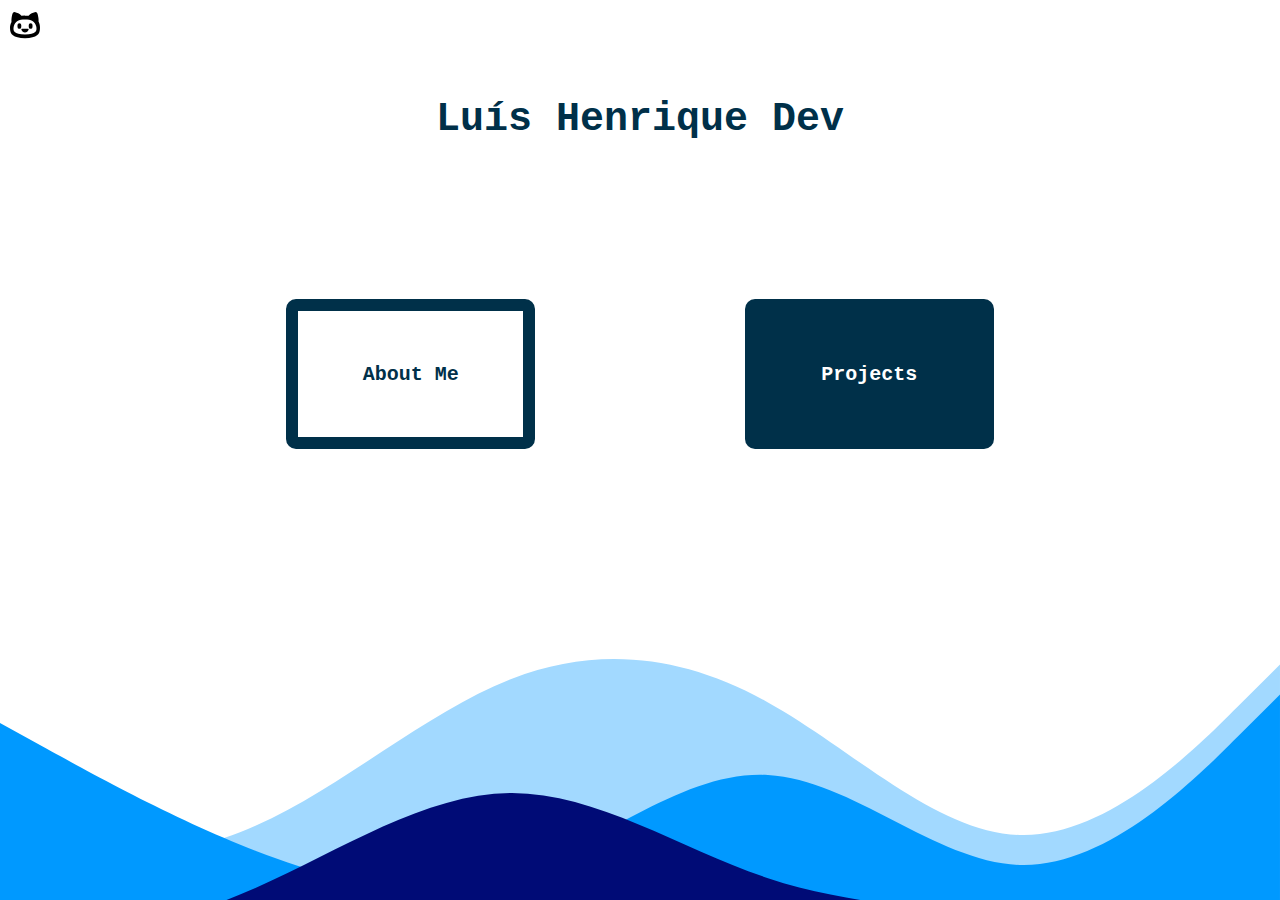
==== index.html @ c1c093e1 "New version responsive" ====
<!DOCTYPE html>
<html lang="pt-BR">
<head>
	<meta charset="UTF-8">
	<meta http-equiv="X-UA-Compatible" content="IE=edge">
	<meta name="viewport" content="width=device-width, initial-scale=1.0">
	<title>Luís Henrique Dev</title>
	<link rel="stylesheet" href="./css/main.css">
	<link rel="stylesheet" href="./css/small.css">
	<link rel="stylesheet" href="./css/waves.css">
	<link rel="stylesheet" href="./css/projects.css">
	<link rel="stylesheet" href="./css/about_me.css">
	<link rel="shortcut icon" href="assets/small_pic.png" type="image/x-icon">
</head>
<body>
	<a href="https://github.com/LuisHenriqueFA14" id="github">
		<svg viewBox="0 0 16 16" version="1.1" width="30" height="30" aria-hidden="true"><path fill-rule="evenodd" d="M1.326 1.973a1.2 1.2 0 011.49-.832c.387.112.977.307 1.575.602.586.291 1.243.71 1.7 1.296.022.027.042.056.061.084A13.22 13.22 0 018 3c.67 0 1.289.037 1.861.108l.051-.07c.457-.586 1.114-1.004 1.7-1.295a9.654 9.654 0 011.576-.602 1.2 1.2 0 011.49.832c.14.493.356 1.347.479 2.29.079.604.123 1.28.07 1.936.541.977.773 2.11.773 3.301C16 13 14.5 15 8 15s-8-2-8-5.5c0-1.034.238-2.128.795-3.117-.08-.712-.034-1.46.052-2.12.122-.943.34-1.797.479-2.29zM8 13.065c6 0 6.5-2 6-4.27C13.363 5.905 11.25 5 8 5s-5.363.904-6 3.796c-.5 2.27 0 4.27 6 4.27z"></path><path d="M4 8a1 1 0 012 0v1a1 1 0 01-2 0V8zm2.078 2.492c-.083-.264.146-.492.422-.492h3c.276 0 .505.228.422.492C9.67 11.304 8.834 12 8 12c-.834 0-1.669-.696-1.922-1.508zM10 8a1 1 0 112 0v1a1 1 0 11-2 0V8z"></path></svg>
	</a>
	<div id="main">
		<div id="content_main">
			<div id="main_title">
				<h1>Luís Henrique Dev</h1>
			</div>
			<div id="buttons">
				<input type="button" class="main_buttons" id="about_me_button" value="About Me">
				<input type="button" class="main_buttons" id="projects_button" value="Projects">
			</div>
		</div>
	</div>
	<div id="projects">
		<div id="return_projects">
			<img src="./assets/arrow.png" alt="Return" width="4%" class="return_button" id="return_projects_button">
		</div>
		<div id="projects_content">
		</div>
	</div>
	<div id="about_me">
		<div id="return_about_me">
			<img src="./assets/arrow.png" alt="Return" width="4%" class="return_button" id="return_about_me_button">
		</div>
		<div id="about_me_content">
			<div id="my_image_div">
				<img src="./assets/big_pic.png" alt="Me" id="my_image">
			</div>
			<div id="my_text">
				<h2>Hi!</h2>
				<h3>My name is Luís Henrique, i'm 14 years old and i love programming and coding.</h3>
				<h3>I have been studying programming for almost 1 year, and i can't stop doing that.</h3>
				<h3>I'm actually studying full-stack web development, robotics, advanced algorithm and creation of native apps.</h3>
				<h3>I've been working with Rust, JavaScript, C++, Java, C#, HTML5, CSS3, Python3; and some frameworks: Materialize, React, Electron, Expo.</h3>
				<h3>My native language is portuguese, and i'm from Brazil. But i have an intermediary english.</h3>
			</div>
		</div>
	</div>

	<div id="waves">
		
		<svg class="wave" id="first_wave" xmlns="http://www.w3.org/2000/svg" viewBox="0 0 1440 320"><path fill="#a2d9ff" fill-opacity="1" d="M0,256L48,256C96,256,192,256,288,213.3C384,171,480,85,576,48C672,11,768,21,864,74.7C960,128,1056,224,1152,224C1248,224,1344,128,1392,80L1440,32L1440,320L1392,320C1344,320,1248,320,1152,320C1056,320,960,320,864,320C768,320,672,320,576,320C480,320,384,320,288,320C192,320,96,320,48,320L0,320Z"></path></svg>

		<!-- <svg xmlns="http://www.w3.org/2000/svg" viewBox="0 0 1440 320"><path fill="#0099ff" fill-opacity="1" d="M0,256L48,213.3C96,171,192,85,288,80C384,75,480,149,576,186.7C672,224,768,224,864,202.7C960,181,1056,139,1152,133.3C1248,128,1344,160,1392,176L1440,192L1440,320L1392,320C1344,320,1248,320,1152,320C1056,320,960,320,864,320C768,320,672,320,576,320C480,320,384,320,288,320C192,320,96,320,48,320L0,320Z"></path></svg> -->

		<svg class="wave" id="second_wave" xmlns="http://www.w3.org/2000/svg" viewBox="0 0 1440 320"><path fill="#0099ff" fill-opacity="1" d="M0,64L48,90.7C96,117,192,171,288,208C384,245,480,267,576,234.7C672,203,768,117,864,122.7C960,128,1056,224,1152,224C1248,224,1344,128,1392,80L1440,32L1440,320L1392,320C1344,320,1248,320,1152,320C1056,320,960,320,864,320C768,320,672,320,576,320C480,320,384,320,288,320C192,320,96,320,48,320L0,320Z"></path></svg>

		<svg class="wave" id="third_wave" xmlns="http://www.w3.org/2000/svg" viewBox="0 0 1440 320"><path fill="#000b76" fill-opacity="1" d="M0,256L48,245.3C96,235,192,213,288,170.7C384,128,480,64,576,64C672,64,768,128,864,160C960,192,1056,192,1152,208C1248,224,1344,256,1392,272L1440,288L1440,320L1392,320C1344,320,1248,320,1152,320C1056,320,960,320,864,320C768,320,672,320,576,320C480,320,384,320,288,320C192,320,96,320,48,320L0,320Z"></path></svg>
	</div>
	<script type="module" src="./js/main.js"></script>
	<script type="module" src="./js/projects.js"></script>
	<script type="module" src="./js/about_me.js"></script>
</body>
</html>
---- css/main.css ----
html * {
	font-family: Courier;
}

#github {
	z-index: 4;
	position: fixed;
	left: 10px;
	top: 10px;
}

#content_main {
	/* display: none; */
	margin-top: 4%;
	text-align: center;
}

#content_main * {
	padding: 10px;
}

#main_title {
	font-size: 20px;
	color: #003049;
}

.main_buttons {
	margin: 100px;
	width: 20%;
	height: 150px;
	font-weight: bold;
	font-size: 20px;
	outline: none;
	transition: transform .4s;
}

.main_buttons:hover {
	cursor: pointer;
	transform: scale(1.08);
}

#about_me_button {
	color: #003049;
	background-color: white;
	border-color: #003049;
	border-style: solid;
	border-width: 12px;
	border-radius: 10px;
}

#projects_button {
	background-color: #003049;
	border: none;
	border-radius: 10px;
	color: white;
}
---- css/small.css ----
@media (max-width: 860px) {
	.wave {
		position: fixed;
	}
	#first_wave {
		margin-bottom: 10px;
	}
	#second_wave {
		margin-bottom: 50px;
	}
	#third_wave {
		bottom: -30px;
		animation: smallMoveWave3 3s ease-in-out infinite alternate;
	}
	#content_main {
		padding: 0;
		margin: 0;
		margin-top: 50px;
	}
	#content_main * {
		padding: 0;
	}
	.main_buttons {
		padding: 0;
		margin: 0;
		margin-top: 20%;
		margin-left: 2%;
		margin-right: 2%;
		width: 35%;
		height: 150px;
	}

	.return_button {
		width: 10%;
		text-align: center;
		margin-top: 2%;
		transition: transform .2s;
	}

	.repo_project {
		font-size: 70%;
		margin-left: 10px;
	}
}
---- css/waves.css ----
.wave {
	position: fixed;
	left: 0px;
	right: 0px;
	bottom: -120px;
	z-index: -1;
	/* display: none; */
}

#first_wave {
	bottom: -20px;
	/* left: 100px; */
	animation: moveWave1 8s 1.2s alternate-reverse infinite;
}

#second_wave {
	bottom: -50px;
	animation: moveWave2 3s 1.2s ease-in-out infinite alternate;
}

#third_wave {
	left: -100px;
	animation: moveWave3 3s ease-in-out infinite alternate;
	/* animation: comeBack 1s ease normal; */
	left: 0;
	/* z-index: 1; */
	/* animation: flyingWave 2s none normal;
	animation: returningWave 2s none normal; */
}

@keyframes moveWave1 {
	from {
		transform: translateX(320px);
	}
}

@keyframes moveWave2 {
	from {
		transform: translateX(0px);
	}
}

@keyframes moveWave3 {
	from {
		transform: translateX(600px);
	}
}

@keyframes flyingWave {
	100% {
		bottom: 100%;
	}
}

@keyframes returningWave {
	0% {
		bottom: 100%;
	}
	100% {
		bottom: -120px;
	}
}

@keyframes comeBack {
	100% {
		left: -100px;
	}
}
---- css/projects.css ----
#projects {
	display: none;
	position: absolute;
	left: 0;
	right: 0;
	bottom: 0;
	top: 100%;
	z-index: 3;
	background-color: #000b76;
}

#return_projects {
	text-align: center;
}

.return_button {
	text-align: center;
	margin-top: 2%;
	transition: transform .2s;
}

.return_button:hover {
	cursor: pointer;
	transform: scale(1.08);
}

#projects_content {
	background-color: #000b76;
	position: relative;
	text-align: center;
	margin-top: 5%;
}

.repo_project {
	display: inline-block;
	text-align: center;
	width: 50%;
	border-radius: 5px;
	padding: 1px;
	margin: 10px;
	background-color: white;
	transition: transform .4s;
}

.repo_project:hover {
	transform: scale(1.08);
}

a {
	text-decoration: none;
	color: #000b76;
}

@keyframes showProjects {
	to {
		display: block;
		/* transform: translateY(1000px); */
		top: 0;
	}
}

@keyframes hideProjects {
	to {
		display: none;
		/* transform: translateY(1000px); */
		top: 100%;
	}
}
---- css/about_me.css ----
#about_me {
	display: none;
	position: absolute;
	left: 0;
	right: 0;
	bottom: 0;
	top: 100%;
	z-index: 3;
	background-color: #000b76;
}

#return_about_me {
	text-align: center;
}

#my_image_div {
	text-align: center;
}

#my_image {
	border-radius: 50%;
	margin-top: 2%;
}

#about_me_content {
	background-color: #000b76;
	color: white;
	text-align: center;
}

@keyframes showAboutMe {
	to {
		display: block;
		/* transform: translateY(1000px); */
		top: 0;
	}
}

@keyframes hideAboutMe {
	to {
		display: none;
		/* transform: translateY(1000px); */
		top: 100%;
	}
}
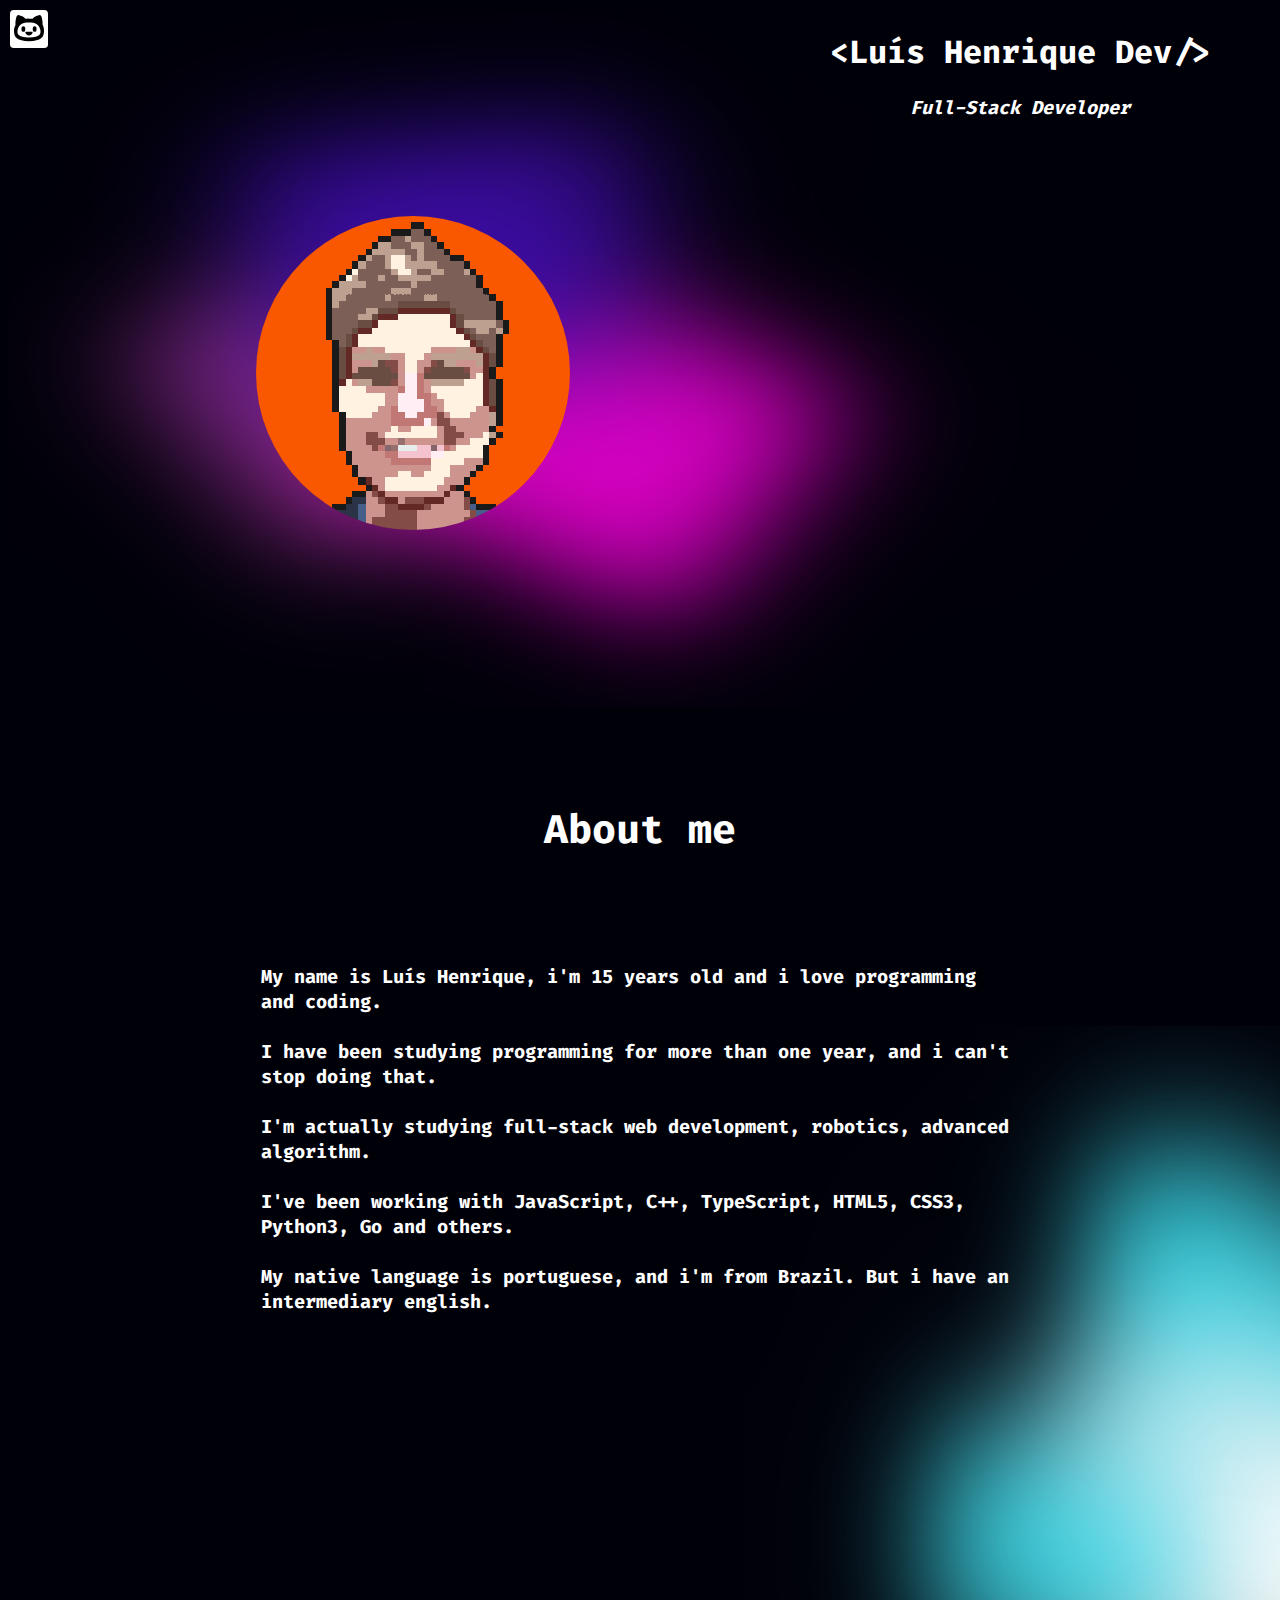
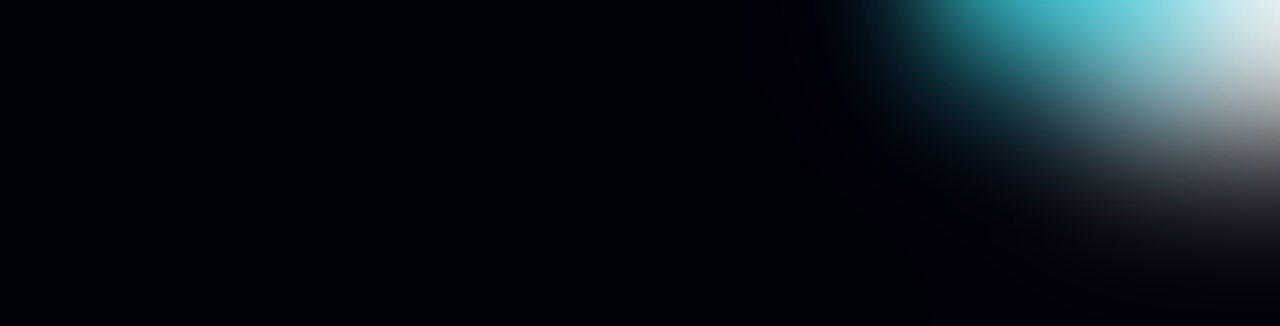
==== commit 36ace0a4: "Getting started :tada: (no responsive)" ====
--- a/index.html
+++ b/index.html
@@ -1,70 +1,45 @@
 <!DOCTYPE html>
-<html lang="pt-BR">
+<html lang="en">
 <head>
 	<meta charset="UTF-8">
-	<meta http-equiv="X-UA-Compatible" content="IE=edge">
 	<meta name="viewport" content="width=device-width, initial-scale=1.0">
 	<title>Luís Henrique Dev</title>
-	<link rel="stylesheet" href="./css/main.css">
-	<link rel="stylesheet" href="./css/small.css">
-	<link rel="stylesheet" href="./css/waves.css">
-	<link rel="stylesheet" href="./css/projects.css">
-	<link rel="stylesheet" href="./css/about_me.css">
-	<link rel="shortcut icon" href="assets/small_pic.png" type="image/x-icon">
+	<link rel="stylesheet" href="./css/styles.css">
+	<link rel="shortcut icon" href="./static/small_pic.png" type="image/x-icon">
+	<link rel="preconnect" href="https://fonts.googleapis.com">
+	<link rel="preconnect" href="https://fonts.gstatic.com" crossorigin>
+	<link href="https://fonts.googleapis.com/css2?family=Fira+Code:wght@600&display=swap" rel="stylesheet">
 </head>
 <body>
-	<a href="https://github.com/LuisHenriqueFA14" id="github">
-		<svg viewBox="0 0 16 16" version="1.1" width="30" height="30" aria-hidden="true"><path fill-rule="evenodd" d="M1.326 1.973a1.2 1.2 0 011.49-.832c.387.112.977.307 1.575.602.586.291 1.243.71 1.7 1.296.022.027.042.056.061.084A13.22 13.22 0 018 3c.67 0 1.289.037 1.861.108l.051-.07c.457-.586 1.114-1.004 1.7-1.295a9.654 9.654 0 011.576-.602 1.2 1.2 0 011.49.832c.14.493.356 1.347.479 2.29.079.604.123 1.28.07 1.936.541.977.773 2.11.773 3.301C16 13 14.5 15 8 15s-8-2-8-5.5c0-1.034.238-2.128.795-3.117-.08-.712-.034-1.46.052-2.12.122-.943.34-1.797.479-2.29zM8 13.065c6 0 6.5-2 6-4.27C13.363 5.905 11.25 5 8 5s-5.363.904-6 3.796c-.5 2.27 0 4.27 6 4.27z"></path><path d="M4 8a1 1 0 012 0v1a1 1 0 01-2 0V8zm2.078 2.492c-.083-.264.146-.492.422-.492h3c.276 0 .505.228.422.492C9.67 11.304 8.834 12 8 12c-.834 0-1.669-.696-1.922-1.508zM10 8a1 1 0 112 0v1a1 1 0 11-2 0V8z"></path></svg>
-	</a>
-	<div id="main">
-		<div id="content_main">
-			<div id="main_title">
-				<h1>Luís Henrique Dev</h1>
-			</div>
-			<div id="buttons">
-				<input type="button" class="main_buttons" id="about_me_button" value="About Me">
-				<input type="button" class="main_buttons" id="projects_button" value="Projects">
-			</div>
+	<div id="home">
+		<a href="https://github.com/LuisHenriqueFA14" id="github">
+			<svg viewBox="0 0 16 16" version="1.1" width="30" height="30" aria-hidden="true"><path fill-rule="evenodd" d="M1.326 1.973a1.2 1.2 0 011.49-.832c.387.112.977.307 1.575.602.586.291 1.243.71 1.7 1.296.022.027.042.056.061.084A13.22 13.22 0 018 3c.67 0 1.289.037 1.861.108l.051-.07c.457-.586 1.114-1.004 1.7-1.295a9.654 9.654 0 011.576-.602 1.2 1.2 0 011.49.832c.14.493.356 1.347.479 2.29.079.604.123 1.28.07 1.936.541.977.773 2.11.773 3.301C16 13 14.5 15 8 15s-8-2-8-5.5c0-1.034.238-2.128.795-3.117-.08-.712-.034-1.46.052-2.12.122-.943.34-1.797.479-2.29zM8 13.065c6 0 6.5-2 6-4.27C13.363 5.905 11.25 5 8 5s-5.363.904-6 3.796c-.5 2.27 0 4.27 6 4.27z"></path><path d="M4 8a1 1 0 012 0v1a1 1 0 01-2 0V8zm2.078 2.492c-.083-.264.146-.492.422-.492h3c.276 0 .505.228.422.492C9.67 11.304 8.834 12 8 12c-.834 0-1.669-.696-1.922-1.508zM10 8a1 1 0 112 0v1a1 1 0 11-2 0V8z"></path></svg>
+		</a>
+		<img id="pfp" src="./static/big_pic.png">
+		<div id="name" align="center">
+			<h1><span><</span>Luís Henrique Dev<span>/></span></h1>
+			<h3 style="font-style: italic;">Full-Stack Developer</h2>
 		</div>
+		<img id="blur1" src="./static/home_blur.png" width="1300px" height="700px">
 	</div>
-	<div id="projects">
-		<div id="return_projects">
-			<img src="./assets/arrow.png" alt="Return" width="4%" class="return_button" id="return_projects_button">
-		</div>
-		<div id="projects_content">
-		</div>
+	<div id="about">
+		<br> <br> <br>
+		<h1 align="center" style="font-size: 250%;">About me</h1>
+		<br> <br> <br>
+		<h3 id="about-me-text">
+			My name is Luís Henrique, i'm 15 years old and i love programming and coding.
+			<br> <br>
+			I have been studying programming for more than one year, and i can't stop doing that.
+			<br> <br>
+			I'm actually studying full-stack web development, robotics, advanced algorithm.
+			<br> <br>
+			I've been working with JavaScript, C++, TypeScript, HTML5, CSS3, Python3, Go and others.
+			<br> <br>
+			My native language is portuguese, and i'm from Brazil. But i have an intermediary english.
+			<br> <br>
+		</h3>
+		<br> <br> <br> <br> <br> <br> <br> <br>
+		<img src="./static/about_blur.png" id="about-blur" width="100%" height="100%">
 	</div>
-	<div id="about_me">
-		<div id="return_about_me">
-			<img src="./assets/arrow.png" alt="Return" width="4%" class="return_button" id="return_about_me_button">
-		</div>
-		<div id="about_me_content">
-			<div id="my_image_div">
-				<img src="./assets/big_pic.png" alt="Me" id="my_image">
-			</div>
-			<div id="my_text">
-				<h2>Hi!</h2>
-				<h3>My name is Luís Henrique, i'm 14 years old and i love programming and coding.</h3>
-				<h3>I have been studying programming for almost 1 year, and i can't stop doing that.</h3>
-				<h3>I'm actually studying full-stack web development, robotics, advanced algorithm and creation of native apps.</h3>
-				<h3>I've been working with Rust, JavaScript, C++, Java, C#, HTML5, CSS3, Python3; and some frameworks: Materialize, React, Electron, Expo.</h3>
-				<h3>My native language is portuguese, and i'm from Brazil. But i have an intermediary english.</h3>
-			</div>
-		</div>
-	</div>
-
-	<div id="waves">
-		
-		<svg class="wave" id="first_wave" xmlns="http://www.w3.org/2000/svg" viewBox="0 0 1440 320"><path fill="#a2d9ff" fill-opacity="1" d="M0,256L48,256C96,256,192,256,288,213.3C384,171,480,85,576,48C672,11,768,21,864,74.7C960,128,1056,224,1152,224C1248,224,1344,128,1392,80L1440,32L1440,320L1392,320C1344,320,1248,320,1152,320C1056,320,960,320,864,320C768,320,672,320,576,320C480,320,384,320,288,320C192,320,96,320,48,320L0,320Z"></path></svg>
-
-		<!-- <svg xmlns="http://www.w3.org/2000/svg" viewBox="0 0 1440 320"><path fill="#0099ff" fill-opacity="1" d="M0,256L48,213.3C96,171,192,85,288,80C384,75,480,149,576,186.7C672,224,768,224,864,202.7C960,181,1056,139,1152,133.3C1248,128,1344,160,1392,176L1440,192L1440,320L1392,320C1344,320,1248,320,1152,320C1056,320,960,320,864,320C768,320,672,320,576,320C480,320,384,320,288,320C192,320,96,320,48,320L0,320Z"></path></svg> -->
-
-		<svg class="wave" id="second_wave" xmlns="http://www.w3.org/2000/svg" viewBox="0 0 1440 320"><path fill="#0099ff" fill-opacity="1" d="M0,64L48,90.7C96,117,192,171,288,208C384,245,480,267,576,234.7C672,203,768,117,864,122.7C960,128,1056,224,1152,224C1248,224,1344,128,1392,80L1440,32L1440,320L1392,320C1344,320,1248,320,1152,320C1056,320,960,320,864,320C768,320,672,320,576,320C480,320,384,320,288,320C192,320,96,320,48,320L0,320Z"></path></svg>
-
-		<svg class="wave" id="third_wave" xmlns="http://www.w3.org/2000/svg" viewBox="0 0 1440 320"><path fill="#000b76" fill-opacity="1" d="M0,256L48,245.3C96,235,192,213,288,170.7C384,128,480,64,576,64C672,64,768,128,864,160C960,192,1056,192,1152,208C1248,224,1344,256,1392,272L1440,288L1440,320L1392,320C1344,320,1248,320,1152,320C1056,320,960,320,864,320C768,320,672,320,576,320C480,320,384,320,288,320C192,320,96,320,48,320L0,320Z"></path></svg>
-	</div>
-	<script type="module" src="./js/main.js"></script>
-	<script type="module" src="./js/projects.js"></script>
-	<script type="module" src="./js/about_me.js"></script>
 </body>
-</html>+</html>
--- a/css/styles.css
+++ b/css/styles.css
@@ -0,0 +1,103 @@
+html, body {
+    overflow-x: hidden;
+}
+
+body {
+	font-family: 'Fira Code', monospace;
+}
+
+/* width */
+::-webkit-scrollbar {
+	width: 5px;
+}
+
+/* Track */
+::-webkit-scrollbar-track {
+	background: #888;
+}
+
+/* Handle */
+::-webkit-scrollbar-thumb {
+	background: #f1f1f1;
+	border-radius: 10px;
+}
+
+
+body {
+	background-color: #000009;
+}
+
+#name {
+	color: #FFFFFF;
+	position: absolute;
+	right: 70px;
+	top: 10px;
+}
+
+#blur1 {
+	margin-left: -170px;
+}
+
+#pfp {
+	position: absolute;
+	top: 24%;
+	left: 20%;
+	border-radius: 50%;
+}
+
+#github {
+	background-color: #FFFFFF;
+	padding: 0px;
+	padding-left: 4px;
+	padding-right: 4px;
+	padding-top: 3px;
+	border-radius: 10%;
+	position: absolute;
+	top: 10px;
+	left: 10px;
+}
+
+#about {
+	color: #FFFFFF;
+}
+
+#about-me-text {
+	margin-left: 20%;
+	margin-right: 20%;
+}
+
+#about-blur {
+	position: absolute;
+	right: -50%;
+	margin-top: -500px;
+	z-index: -1;
+}
+
+@media (max-width: 750px) {
+	#name {
+		margin-top: 35px;
+	}
+	#name h1 {
+		font-size: 150%;
+		/* margin-left: 10px; */
+		/* margin-right: 10px; */
+	}
+	#name h3 {
+		font-size: 100%;
+		/* margin-right: 10px; */
+		/* margin-left: 10px; */
+	}
+
+	#pfp {
+		margin-left: -27px;
+	}
+
+	#about-me-text {
+		margin-left: 10%;
+		margin-right: 10%;
+	}
+
+	#about-blur {
+		left: -170px;
+	}
+}
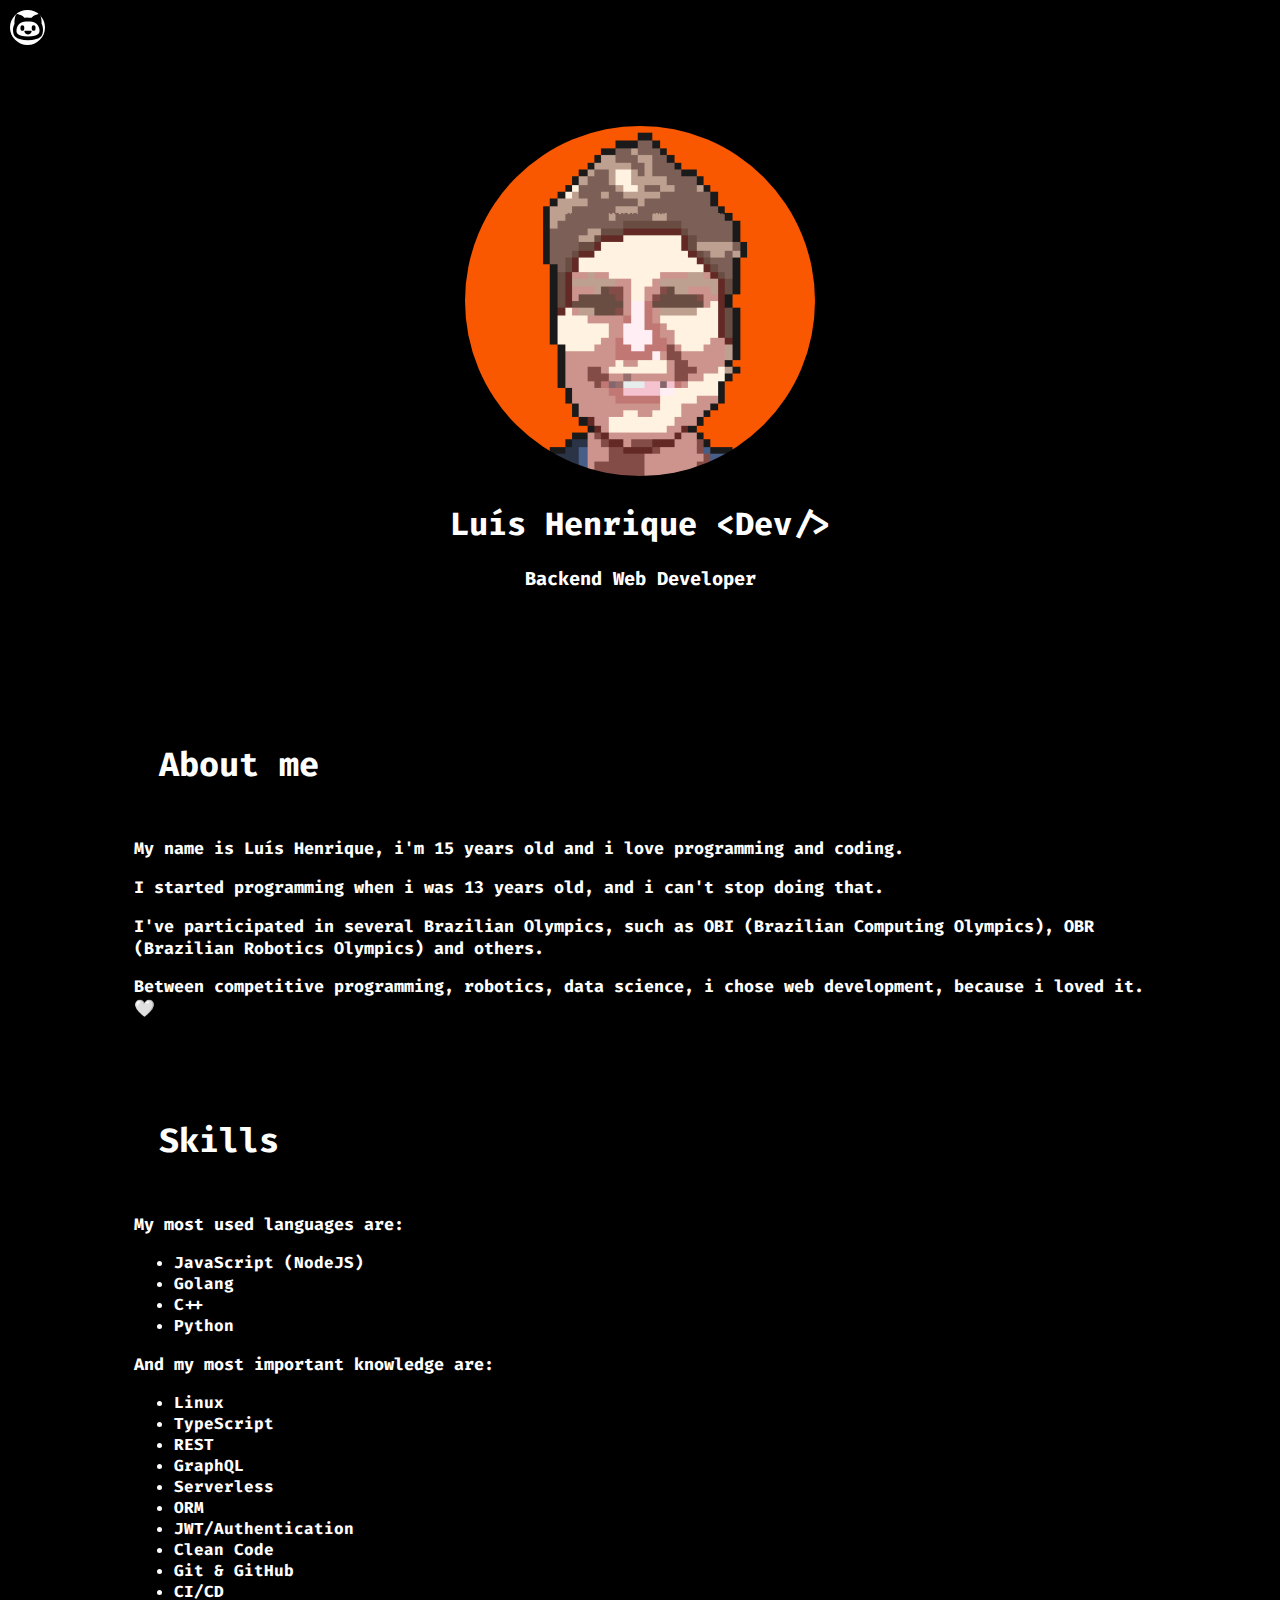
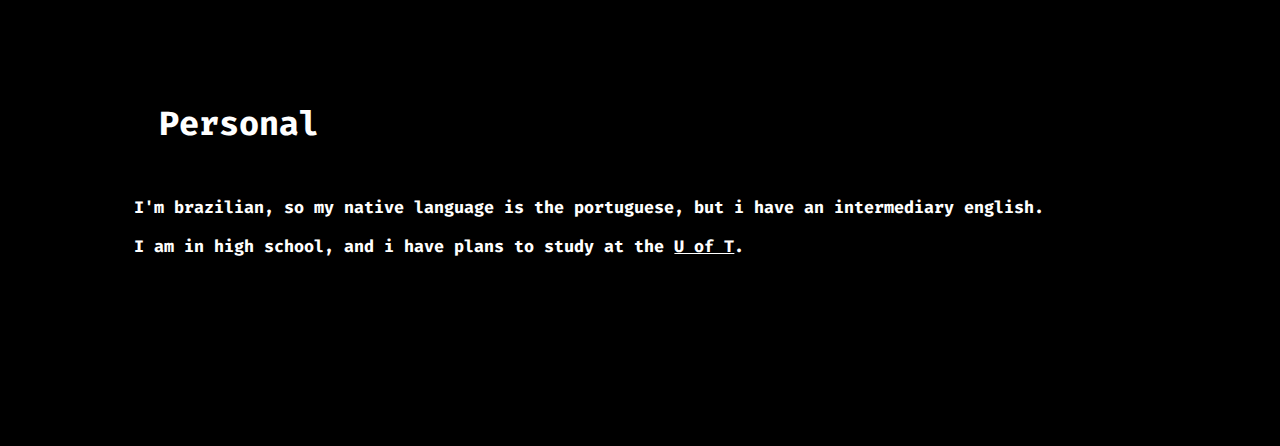
==== commit 407a55cb: "v4" ====
--- a/index.html
+++ b/index.html
@@ -5,41 +5,55 @@
 	<meta name="viewport" content="width=device-width, initial-scale=1.0">
 	<title>Luís Henrique Dev</title>
 	<link rel="stylesheet" href="./css/styles.css">
-	<link rel="shortcut icon" href="./static/small_pic.png" type="image/x-icon">
 	<link rel="preconnect" href="https://fonts.googleapis.com">
 	<link rel="preconnect" href="https://fonts.gstatic.com" crossorigin>
 	<link href="https://fonts.googleapis.com/css2?family=Fira+Code:wght@600&display=swap" rel="stylesheet">
 </head>
 <body>
-	<div id="home">
-		<a href="https://github.com/LuisHenriqueFA14" id="github">
+	<div id="github">
+		<a href="https://github.com/LuisHenriqueFA14">
 			<svg viewBox="0 0 16 16" version="1.1" width="30" height="30" aria-hidden="true"><path fill-rule="evenodd" d="M1.326 1.973a1.2 1.2 0 011.49-.832c.387.112.977.307 1.575.602.586.291 1.243.71 1.7 1.296.022.027.042.056.061.084A13.22 13.22 0 018 3c.67 0 1.289.037 1.861.108l.051-.07c.457-.586 1.114-1.004 1.7-1.295a9.654 9.654 0 011.576-.602 1.2 1.2 0 011.49.832c.14.493.356 1.347.479 2.29.079.604.123 1.28.07 1.936.541.977.773 2.11.773 3.301C16 13 14.5 15 8 15s-8-2-8-5.5c0-1.034.238-2.128.795-3.117-.08-.712-.034-1.46.052-2.12.122-.943.34-1.797.479-2.29zM8 13.065c6 0 6.5-2 6-4.27C13.363 5.905 11.25 5 8 5s-5.363.904-6 3.796c-.5 2.27 0 4.27 6 4.27z"></path><path d="M4 8a1 1 0 012 0v1a1 1 0 01-2 0V8zm2.078 2.492c-.083-.264.146-.492.422-.492h3c.276 0 .505.228.422.492C9.67 11.304 8.834 12 8 12c-.834 0-1.669-.696-1.922-1.508zM10 8a1 1 0 112 0v1a1 1 0 11-2 0V8z"></path></svg>
 		</a>
-		<img id="pfp" src="./static/big_pic.png">
-		<div id="name" align="center">
-			<h1><span><</span>Luís Henrique Dev<span>/></span></h1>
-			<h3 style="font-style: italic;">Full-Stack Developer</h2>
-		</div>
-		<img id="blur1" src="./static/home_blur.png" width="1300px" height="700px">
 	</div>
-	<div id="about">
-		<br> <br> <br>
-		<h1 align="center" style="font-size: 250%;">About me</h1>
-		<br> <br> <br>
-		<h3 id="about-me-text">
-			My name is Luís Henrique, i'm 15 years old and i love programming and coding.
-			<br> <br>
-			I have been studying programming for more than one year, and i can't stop doing that.
-			<br> <br>
-			I'm actually studying full-stack web development, robotics, advanced algorithm.
-			<br> <br>
-			I've been working with JavaScript, C++, TypeScript, HTML5, CSS3, Python3, Go and others.
-			<br> <br>
-			My native language is portuguese, and i'm from Brazil. But i have an intermediary english.
-			<br> <br>
-		</h3>
-		<br> <br> <br> <br> <br> <br> <br> <br>
-		<img src="./static/about_blur.png" id="about-blur" width="100%" height="100%">
+	<div id="introduction">
+		<img src="./static/pic.png">
+		<h1>Luís Henrique <span><</span>Dev<span>/></span></h1>
+		<h3>Backend Web Developer</h3>
+	</div>
+	<div id="about" class="diff">
+		<h2> About me</h2>
+		<p>My name is Luís Henrique, i'm 15 years old and i love programming and coding.</p>
+		<p>I started programming when i was 13 years old, and i can't stop doing that.</p>
+		<p>I've participated in several Brazilian Olympics, such as OBI (Brazilian Computing Olympics), OBR (Brazilian Robotics Olympics) and others.</p>
+		<p>Between competitive programming, robotics, data science, i chose web development, because i loved it. 🤍</p>
+	</div>
+	<div id="skills" class="diff">
+		<h2> Skills</h2>
+		<p>My most used languages are:</p>
+		<ul>
+			<li>JavaScript (NodeJS)</li>
+			<li>Golang</li>
+			<li>C++</li>
+			<li>Python</li>
+		</ul>
+		<p>And my most important knowledge are:</p>
+		<ul>
+			<li>Linux</li>
+			<li>TypeScript</li>
+			<li>REST</li>
+			<li>GraphQL</li>
+			<li>Serverless</li>
+			<li>ORM</li>
+			<li>JWT/Authentication</li>
+			<li>Clean Code</li>
+			<li>Git & GitHub</li>
+			<li>CI/CD</li>
+		</ul>
+	</div>
+	<div id="personal" class="diff">
+		<h2> Personal</h2>
+		<p>I'm brazilian, so my native language is the portuguese, but i have an intermediary english.</p>
+		<p>I am in high school, and i have plans to study at the <a href="https://www.utoronto.ca/">U of T</a>.</p>
 	</div>
 </body>
 </html>
--- a/css/styles.css
+++ b/css/styles.css
@@ -1,103 +1,80 @@
-html, body {
-    overflow-x: hidden;
+html {
+	font-family: 'Fira Code';
 }
 
 body {
-	font-family: 'Fira Code', monospace;
+	text-align: center;
+	background-color: black;
 }
 
-/* width */
-::-webkit-scrollbar {
-	width: 5px;
+#introduction {
+	margin-top: 10%;
+	margin-bottom: 12%;
 }
 
-/* Track */
-::-webkit-scrollbar-track {
-	background: #888;
-}
-
-/* Handle */
-::-webkit-scrollbar-thumb {
-	background: #f1f1f1;
-	border-radius: 10px;
-}
-
-
-body {
-	background-color: #000009;
-}
-
-#name {
-	color: #FFFFFF;
-	position: absolute;
-	right: 70px;
-	top: 10px;
-}
-
-#blur1 {
-	margin-left: -170px;
-}
-
-#pfp {
-	position: absolute;
-	top: 24%;
-	left: 20%;
+img {
+	width: 350px;
 	border-radius: 50%;
 }
 
+h1, h2, h3, p, ul, li {
+	color: white;
+}
+
+a {
+	color: white;
+}
+
+.diff {
+	margin: 100px;
+	margin-left: 10%;
+	margin-right: 10%;
+	text-align: left;
+}
+
+.diff h2 {
+	font-size: 2.1em;
+	margin-bottom: 50px;
+	margin-left: 25px;
+}
+
+.diff p {
+	font-weight: bold;
+	font-size: 1.05em;
+}
+
+.diff li {
+	font-weight: bold;
+}
+
+#personal {
+	margin-bottom: 15%;
+}
+
+@media only screen and (max-width: 600px) {
+	.diff {
+		margin-left: 5%;
+		margin-right: 5%;
+		text-align: left;
+	}
+
+	.diff h2 {
+		font-size: 2em;
+		margin-bottom: 30px;
+		margin-left: 30px;
+	}
+}
+
 #github {
-	background-color: #FFFFFF;
-	padding: 0px;
-	padding-left: 4px;
-	padding-right: 4px;
-	padding-top: 3px;
-	border-radius: 10%;
-	position: absolute;
+	position: fixed;
 	top: 10px;
 	left: 10px;
+	background-color: white;
+	width: 35px;
+	height: 35px;
+	border-radius: 50%;
 }
 
-#about {
-	color: #FFFFFF;
+#github * {
+	margin-top: 2px;
 }
-
-#about-me-text {
-	margin-left: 20%;
-	margin-right: 20%;
-}
-
-#about-blur {
-	position: absolute;
-	right: -50%;
-	margin-top: -500px;
-	z-index: -1;
-}
-
-@media (max-width: 750px) {
-	#name {
-		margin-top: 35px;
-	}
-	#name h1 {
-		font-size: 150%;
-		/* margin-left: 10px; */
-		/* margin-right: 10px; */
-	}
-	#name h3 {
-		font-size: 100%;
-		/* margin-right: 10px; */
-		/* margin-left: 10px; */
-	}
-
-	#pfp {
-		margin-left: -27px;
-	}
-
-	#about-me-text {
-		margin-left: 10%;
-		margin-right: 10%;
-	}
-
-	#about-blur {
-		left: -170px;
-	}
-}
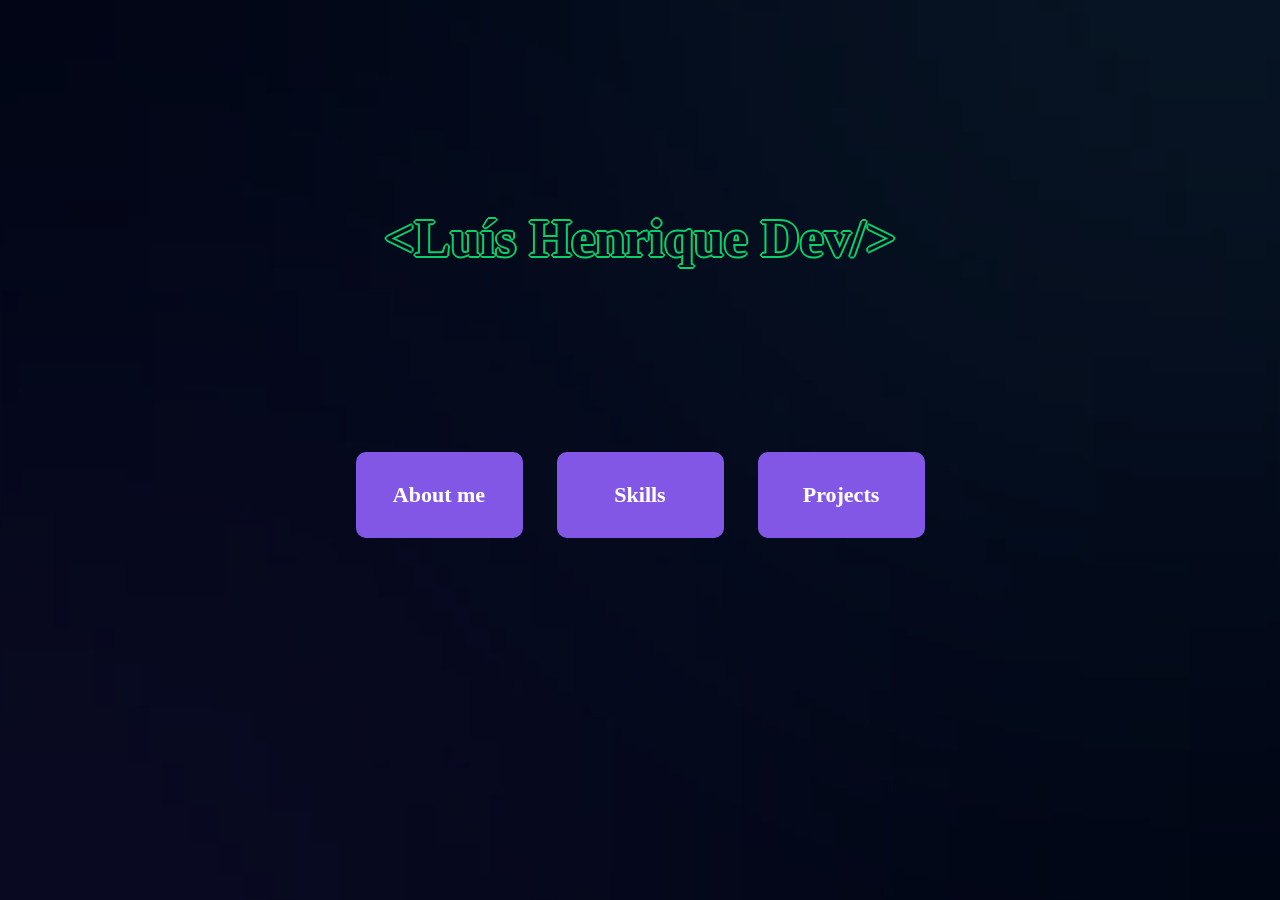
==== commit 98ecc8e2: "Home page" ====
--- a/index.html
+++ b/index.html
@@ -4,56 +4,18 @@
 	<meta charset="UTF-8">
 	<meta name="viewport" content="width=device-width, initial-scale=1.0">
 	<title>Luís Henrique Dev</title>
-	<link rel="stylesheet" href="./css/styles.css">
-	<link rel="preconnect" href="https://fonts.googleapis.com">
-	<link rel="preconnect" href="https://fonts.gstatic.com" crossorigin>
-	<link href="https://fonts.googleapis.com/css2?family=Fira+Code:wght@600&display=swap" rel="stylesheet">
-</head>
-<body>
-	<div id="github">
-		<a href="https://github.com/LuisHenriqueFA14">
-			<svg viewBox="0 0 16 16" version="1.1" width="30" height="30" aria-hidden="true"><path fill-rule="evenodd" d="M1.326 1.973a1.2 1.2 0 011.49-.832c.387.112.977.307 1.575.602.586.291 1.243.71 1.7 1.296.022.027.042.056.061.084A13.22 13.22 0 018 3c.67 0 1.289.037 1.861.108l.051-.07c.457-.586 1.114-1.004 1.7-1.295a9.654 9.654 0 011.576-.602 1.2 1.2 0 011.49.832c.14.493.356 1.347.479 2.29.079.604.123 1.28.07 1.936.541.977.773 2.11.773 3.301C16 13 14.5 15 8 15s-8-2-8-5.5c0-1.034.238-2.128.795-3.117-.08-.712-.034-1.46.052-2.12.122-.943.34-1.797.479-2.29zM8 13.065c6 0 6.5-2 6-4.27C13.363 5.905 11.25 5 8 5s-5.363.904-6 3.796c-.5 2.27 0 4.27 6 4.27z"></path><path d="M4 8a1 1 0 012 0v1a1 1 0 01-2 0V8zm2.078 2.492c-.083-.264.146-.492.422-.492h3c.276 0 .505.228.422.492C9.67 11.304 8.834 12 8 12c-.834 0-1.669-.696-1.922-1.508zM10 8a1 1 0 112 0v1a1 1 0 11-2 0V8z"></path></svg>
-		</a>
-	</div>
-	<div id="introduction">
-		<img src="./static/pic.png">
-		<h1>Luís Henrique <span><</span>Dev<span>/></span></h1>
-		<h3>Backend Web Developer</h3>
-	</div>
-	<div id="about" class="diff">
-		<h2> About me</h2>
-		<p>My name is Luís Henrique, i'm 15 years old and i love programming and coding.</p>
-		<p>I started programming when i was 13 years old, and i can't stop doing that.</p>
-		<p>I've participated in several Brazilian Olympics, such as OBI (Brazilian Computing Olympics), OBR (Brazilian Robotics Olympics) and others.</p>
-		<p>Between competitive programming, robotics, data science, i chose web development, because i loved it. 🤍</p>
-	</div>
-	<div id="skills" class="diff">
-		<h2> Skills</h2>
-		<p>My most used languages are:</p>
-		<ul>
-			<li>JavaScript (NodeJS)</li>
-			<li>Golang</li>
-			<li>C++</li>
-			<li>Python</li>
-		</ul>
-		<p>And my most important knowledge are:</p>
-		<ul>
-			<li>Linux</li>
-			<li>TypeScript</li>
-			<li>REST</li>
-			<li>GraphQL</li>
-			<li>Serverless</li>
-			<li>ORM</li>
-			<li>JWT/Authentication</li>
-			<li>Clean Code</li>
-			<li>Git & GitHub</li>
-			<li>CI/CD</li>
-		</ul>
-	</div>
-	<div id="personal" class="diff">
-		<h2> Personal</h2>
-		<p>I'm brazilian, so my native language is the portuguese, but i have an intermediary english.</p>
-		<p>I am in high school, and i have plans to study at the <a href="https://www.utoronto.ca/">U of T</a>.</p>
+	<link rel="stylesheet" href="./css/index.css">
+	<link rel="stylesheet" href="./css/general.css">
+<body unselectable="on" onselectstart="return false;" onmousedown="return false;">
+	<h1 id="name-title"><span><<span>Luís Henrique Dev<span>/></span></h1>
+
+	<div id="purple-blur" class="blur"></div>
+	<div id="blue-blur" class="blur"></div>
+
+	<div id="buttons">
+		<a href="/aboutme"  class="button">About me</a>
+		<a href="/skills"   class="button">Skills</a>
+		<a href="/projects" class="button">Projects</a>
 	</div>
 </body>
 </html>
--- a/css/index.css
+++ b/css/index.css
@@ -0,0 +1,76 @@
+body {
+	background-color: #010513;
+}
+
+#name-title {
+	font-weight: bold;
+	font-size: 4.2vw;
+	text-align: center;
+	margin-top: 23vh;
+	text-shadow: 2px 0 0 #04D361, -2px 0 0 #04D361, 0 2px 0 #04D361, 0 -2px 0 #04D361, 1px 1px #04D361, -1px -1px 0 #04D361, 1px -1px 0 #04D361, -1px 1px 0 #04D361;
+	color: #010513;
+}
+
+#purple-blur {
+	background: rgba(130, 87, 229, 0.73);
+	left: -10%;
+	bottom: -25%;
+}
+
+#blue-blur {
+	background: rgba(102, 227, 255, 0.73);
+	right: -10%;
+	top: -30%;
+}
+
+#buttons {
+	position: absolute;
+	top: 55%;
+	left: 50%;
+	transform: translate(-50%, -50%);
+	width: 100%;
+	text-align: center;
+}
+
+.button {
+	display: inline-block;
+	width: 167px;
+	padding: 30px 0;
+	margin: 0 15px;
+	background-color: #8257E5;
+	border-radius: 10px;
+	cursor: pointer;
+	font-weight: bold;
+	font-size: 22px;
+	color: white;
+	text-decoration: none;
+}
+
+@media screen and (max-width: 600px) {
+	#name-title {
+		margin-top: 18vh;
+		font-size: 7.5vw;
+	}
+
+	#buttons {
+		top: 60%;
+	}
+
+	.button {
+		width: 50%;
+		padding: 25px 0;
+		display: block;
+		margin: 18px auto;
+		font-size: 18px;
+	}
+
+	#purple-blur {
+		left: -30%;
+		bottom: -50%;
+	}
+
+	#blue-blur {
+		right: -55%;
+		top: -50%;
+	}
+}
--- a/css/general.css
+++ b/css/general.css
@@ -0,0 +1,6 @@
+.blur {
+	height: 400px;
+	width: 400px;
+	position: fixed;
+	filter: blur(500px);
+}
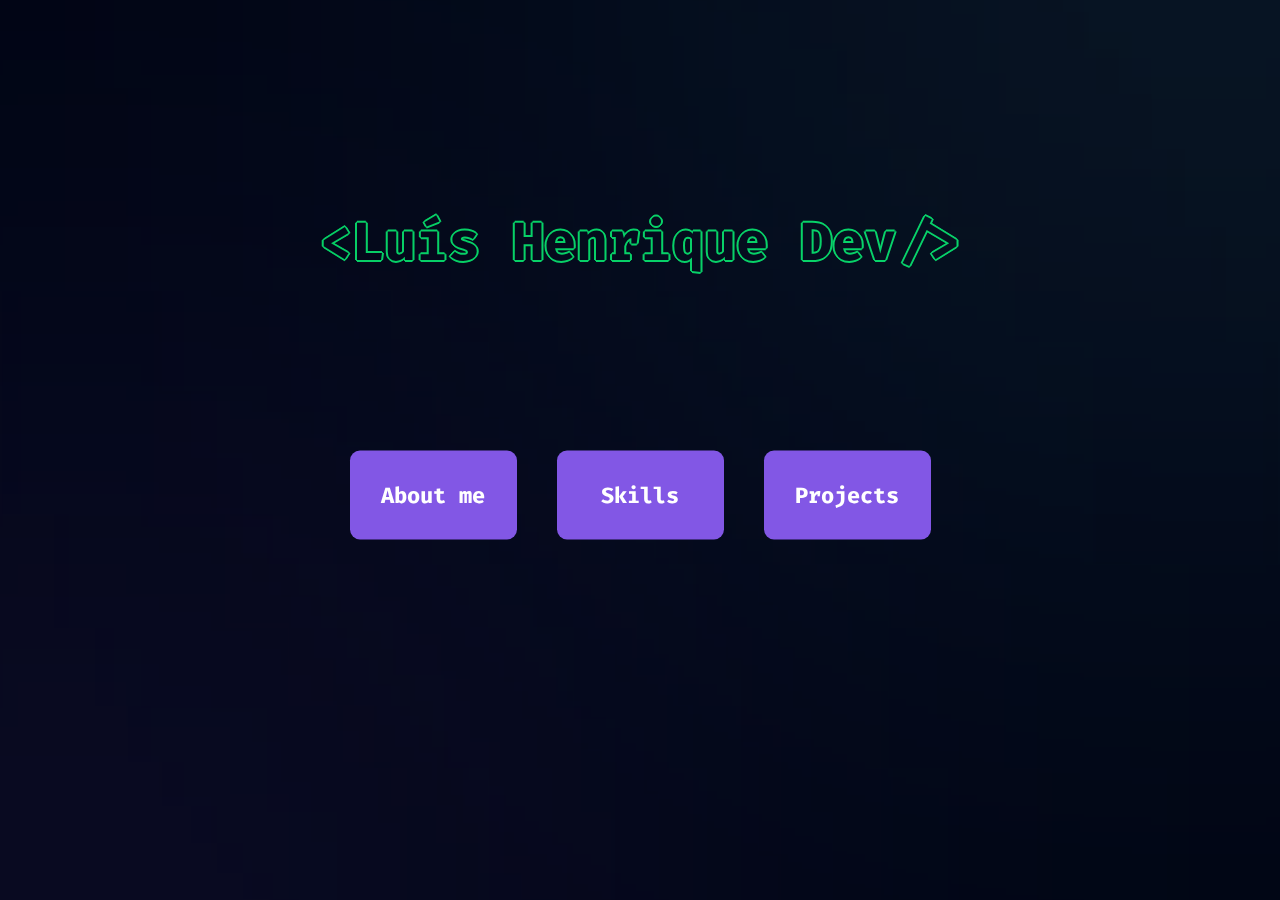
==== commit 680ee487: "Removing test and add font" ====
--- a/index.html
+++ b/index.html
@@ -6,6 +6,10 @@
 	<title>Luís Henrique Dev</title>
 	<link rel="stylesheet" href="./css/index.css">
 	<link rel="stylesheet" href="./css/general.css">
+	<link rel="preconnect" href="https://fonts.googleapis.com">
+	<link rel="preconnect" href="https://fonts.gstatic.com" crossorigin>
+	<link href="https://fonts.googleapis.com/css2?family=Fira+Code:wght@600&display=swap" rel="stylesheet">
+</head>
 <body unselectable="on" onselectstart="return false;" onmousedown="return false;">
 	<h1 id="name-title"><span><<span>Luís Henrique Dev<span>/></span></h1>
 
--- a/css/index.css
+++ b/css/index.css
@@ -1,3 +1,7 @@
+html {
+	font-family: 'Fira Code', Courier;
+}
+
 body {
 	background-color: #010513;
 }
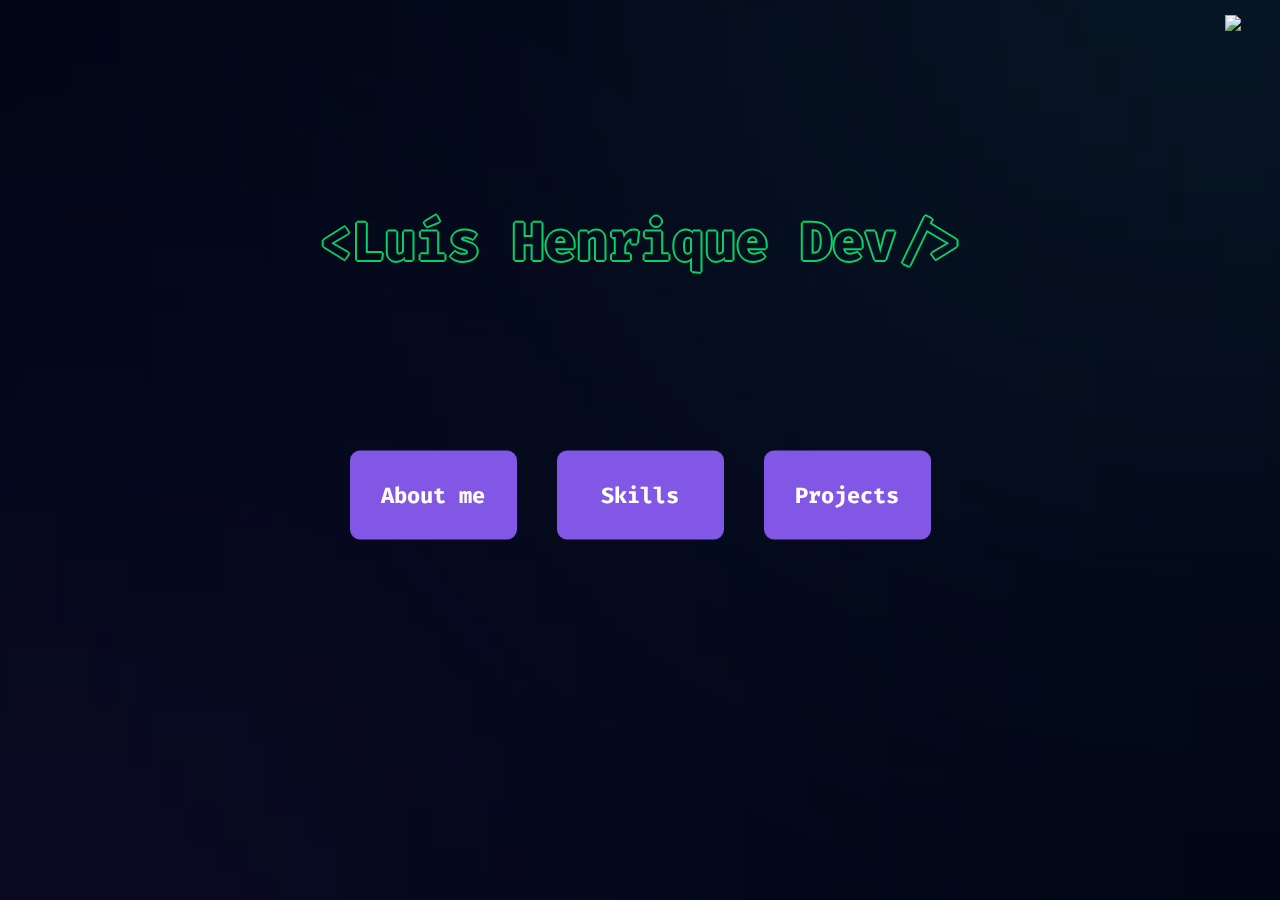
==== commit 37457a04: "Github link on all pages" ====
--- a/index.html
+++ b/index.html
@@ -11,10 +11,11 @@
 	<link href="https://fonts.googleapis.com/css2?family=Fira+Code:wght@600&display=swap" rel="stylesheet">
 </head>
 <body unselectable="on" onselectstart="return false;" onmousedown="return false;">
-	<h1 id="name-title"><span><<span>Luís Henrique Dev<span>/></span></h1>
-
 	<div id="purple-blur" class="blur"></div>
 	<div id="blue-blur" class="blur"></div>
+
+	<a class="github" href="https://github.com/LuisHenriqueFA14"><img src="https://cdn.jsdelivr.net/gh/devicons/devicon/icons/github/github-original.svg"/></a>
+	<h1 id="name-title"><span><<span>Luís Henrique Dev<span>/></span></h1>
 
 	<div id="buttons">
 		<a href="/aboutme"  class="button">About me</a>
--- a/css/index.css
+++ b/css/index.css
@@ -1,9 +1,5 @@
 html {
 	font-family: 'Fira Code', Courier;
-}
-
-body {
-	background-color: #010513;
 }
 
 #name-title {
--- a/css/general.css
+++ b/css/general.css
@@ -1,6 +1,42 @@
+html {
+	font-weight: bold;
+}
+
+body {
+	background-color: #010513;
+}
+
+.arrow {
+	position: fixed;
+	top: 15px;
+	left: 20px;
+	color: white;
+	text-decoration: none;
+	font-size: 35px;
+}
+
+.title {
+	text-shadow: 2px 0 0 #8257E5, -2px 0 0 #8257E5, 0 2px 0 #8257E5, 0 -2px 0 #8257E5, 1px 1px #8257E5, -1px -1px 0 #8257E5, 1px -1px 0 #8257E5, -1px 1px 0 #8257E5;
+	text-align: center;
+	color: #010513;
+	margin-top: 10vh;
+	font-weight: bold;
+	font-size: 40px;
+}
+
 .blur {
 	height: 400px;
 	width: 400px;
 	position: fixed;
 	filter: blur(500px);
 }
+
+.github {
+	position: fixed;
+
+	right: 15px;
+	top: 15px;
+
+	width: 40px;
+	height: 40px;
+}
